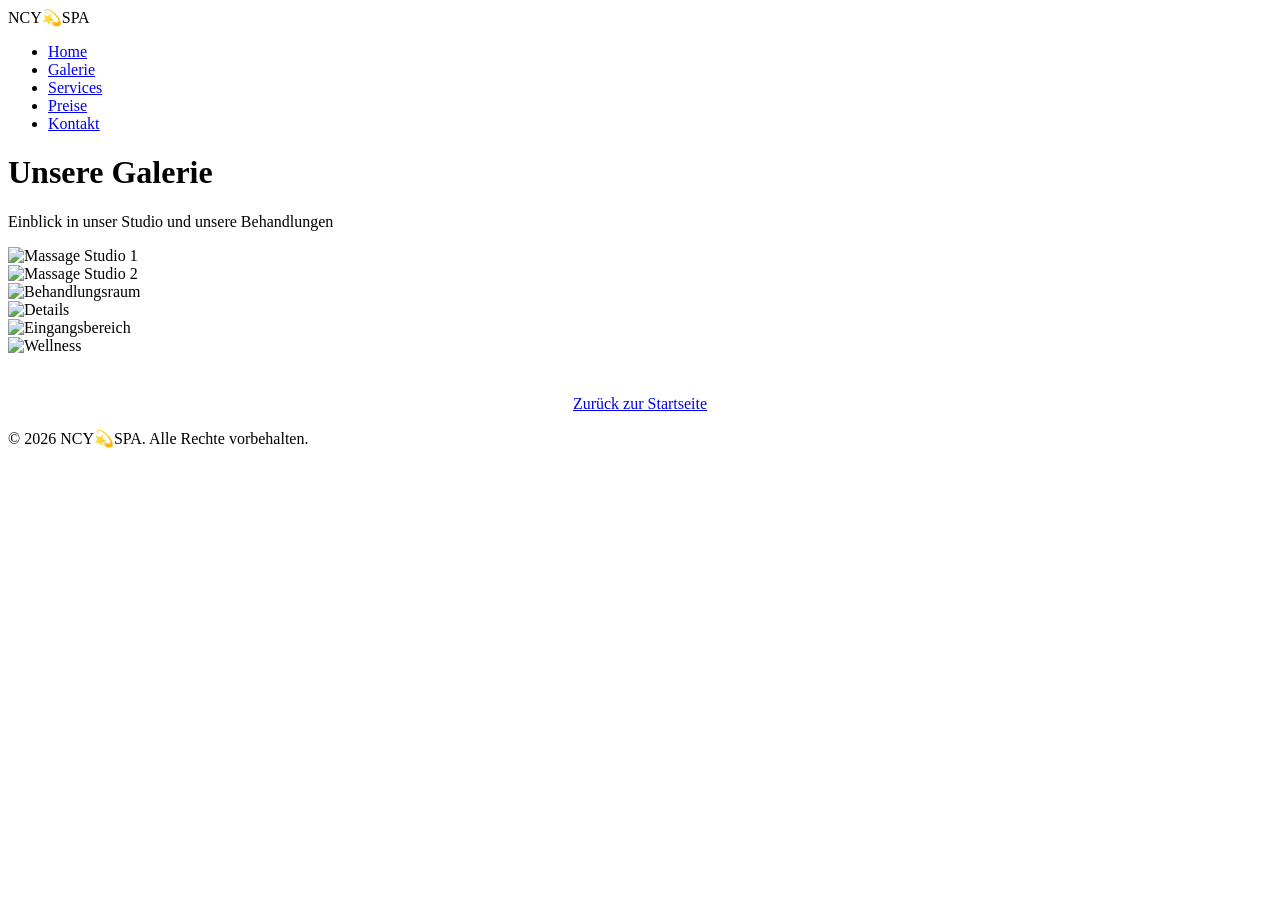
==== galerie.html @ fbb6ca57 "Add galerie.html for gallery page" ====
<!DOCTYPE html>
<html lang="de">
<head>
    <meta charset="UTF-8">
    <meta name="viewport" content="width=device-width, initial-scale=1.0">
    <title>Galerie - NCY💫SPA</title>
    <link rel="stylesheet" href="style.css">
</head>
<body>
    <!-- Navigation -->
    <nav class="navbar">
        <div class="container">
            <div class="logo">NCY💫SPA</div>
            <ul class="nav-links">
                <li><a href="index.html">Home</a></li>
                <li><a href="galerie.html">Galerie</a></li>
                <li><a href="index.html#services">Services</a></li>
                <li><a href="index.html#prices">Preise</a></li>
                <li><a href="index.html#contact">Kontakt</a></li>
            </ul>
        </div>
    </nav>

    <!-- Galerie Header -->
    <header class="gallery-header">
        <div class="container">
            <h1>Unsere Galerie</h1>
            <p>Einblick in unser Studio und unsere Behandlungen</p>
        </div>
    </header>

    <!-- Galerie Grid -->
    <section class="gallery-section">
        <div class="container">
            <div class="gallery-grid">
                <!-- Hier fügst du deine Bilder ein -->
                <div class="gallery-item">
                    <img src="bild1.jpg" alt="Massage Studio 1">
                </div>
                <div class="gallery-item">
                    <img src="bild2.jpg" alt="Massage Studio 2">
                </div>
                <div class="gallery-item">
                    <img src="bild3.jpg" alt="Behandlungsraum">
                </div>
                <div class="gallery-item">
                    <img src="bild4.jpg" alt="Details">
                </div>
                <div class="gallery-item">
                    <img src="bild5.jpg" alt="Eingangsbereich">
                </div>
                <div class="gallery-item">
                    <img src="bild6.jpg" alt="Wellness">
                </div>
            </div>
            <div style="text-align: center; margin-top: 40px;">
                <a href="index.html" class="cta-button">Zurück zur Startseite</a>
            </div>
        </div>
    </section>

    <!-- Footer -->
    <footer class="footer">
        <div class="container">
            <p>&copy; 2026 NCY💫SPA. Alle Rechte vorbehalten.</p>
        </div>
    </footer>
</body>
</html>
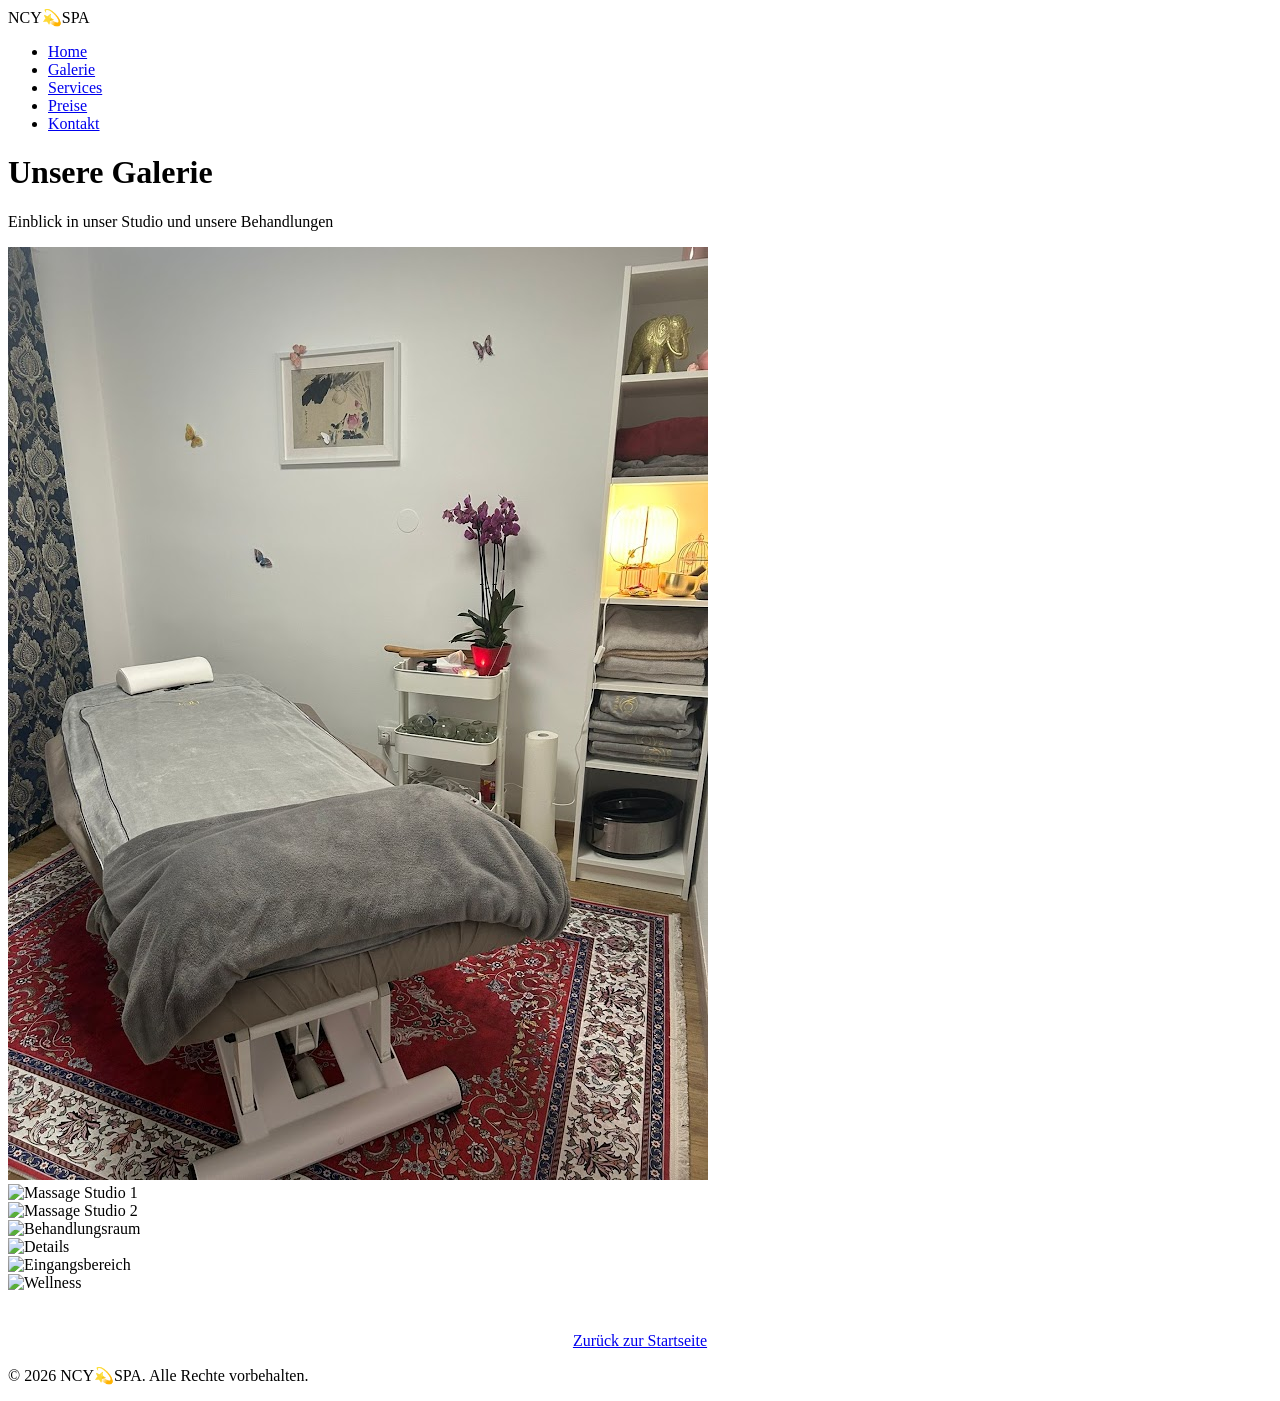
==== commit 86d7665e: "Add image to gallery section in galerie.html" ====
--- a/galerie.html
+++ b/galerie.html
@@ -33,7 +33,7 @@
     <section class="gallery-section">
         <div class="container">
             <div class="gallery-grid">
-                <!-- Hier fügst du deine Bilder ein -->
+                <img src="studio.jpg" alt="NCY SPA Eingangsbereich">
                 <div class="gallery-item">
                     <img src="bild1.jpg" alt="Massage Studio 1">
                 </div>
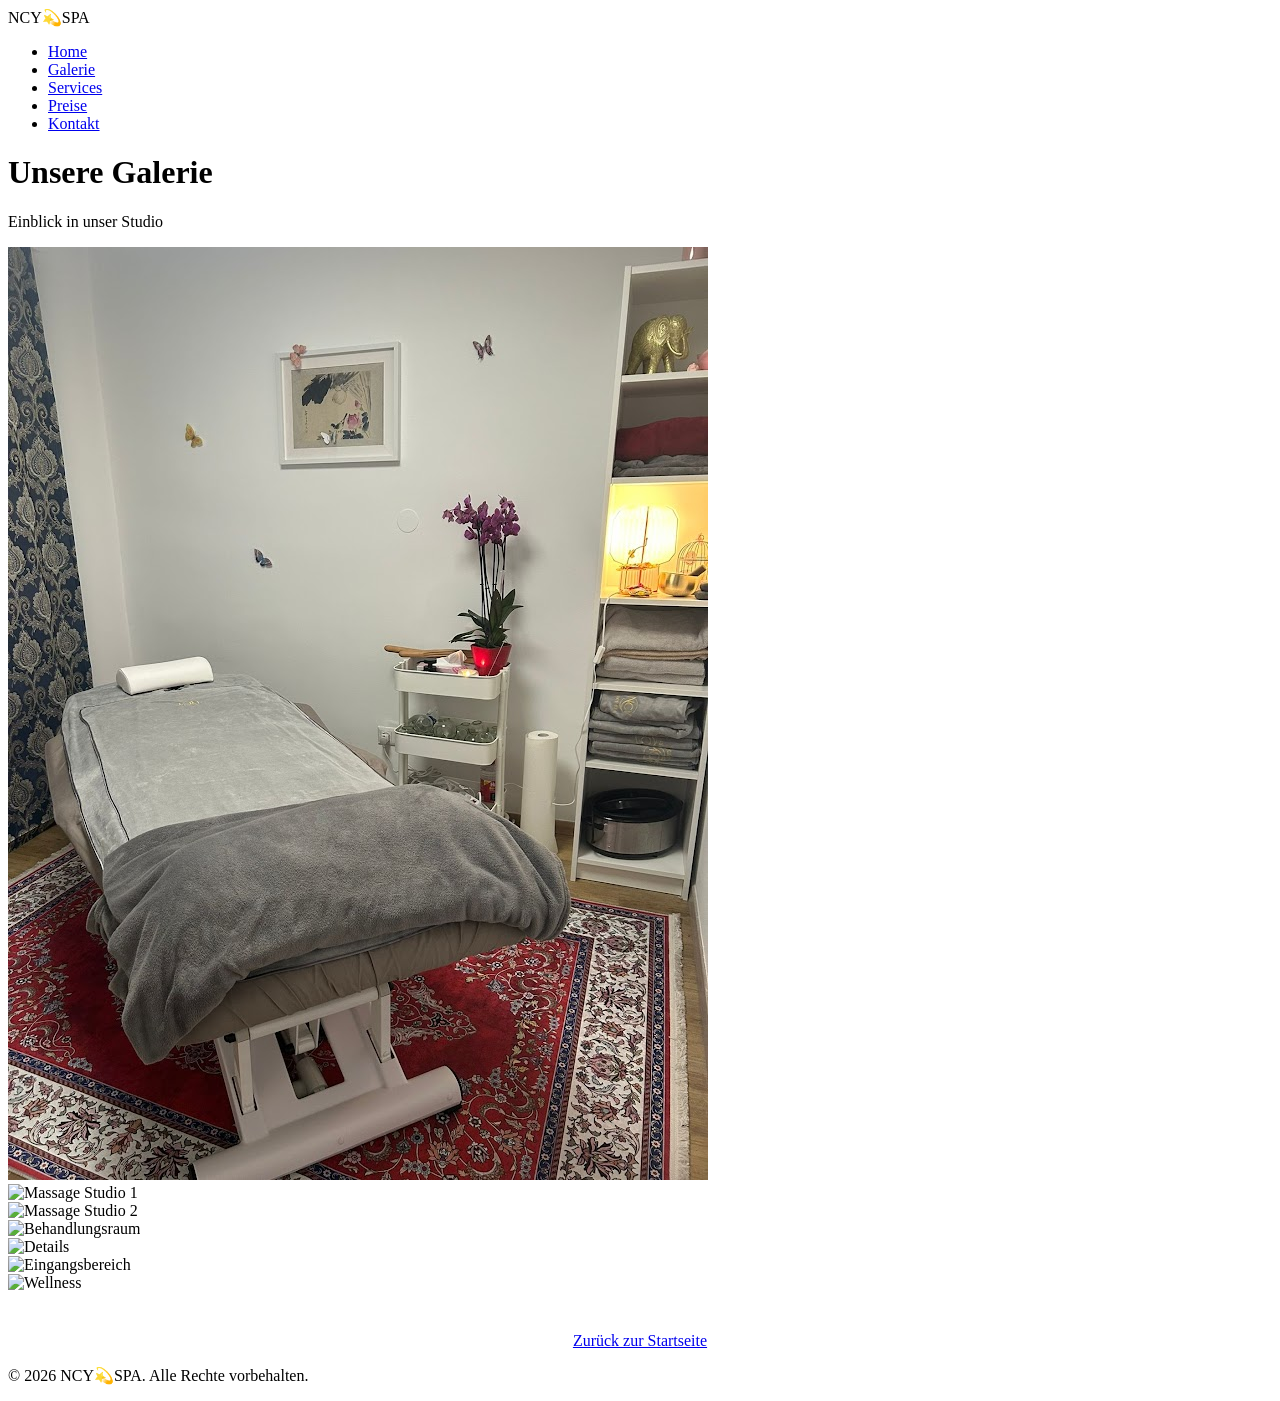
==== commit b040d0f5: "Update gallery description text" ====
--- a/galerie.html
+++ b/galerie.html
@@ -25,7 +25,7 @@
     <header class="gallery-header">
         <div class="container">
             <h1>Unsere Galerie</h1>
-            <p>Einblick in unser Studio und unsere Behandlungen</p>
+            <p>Einblick in unser Studio</p>
         </div>
     </header>
 
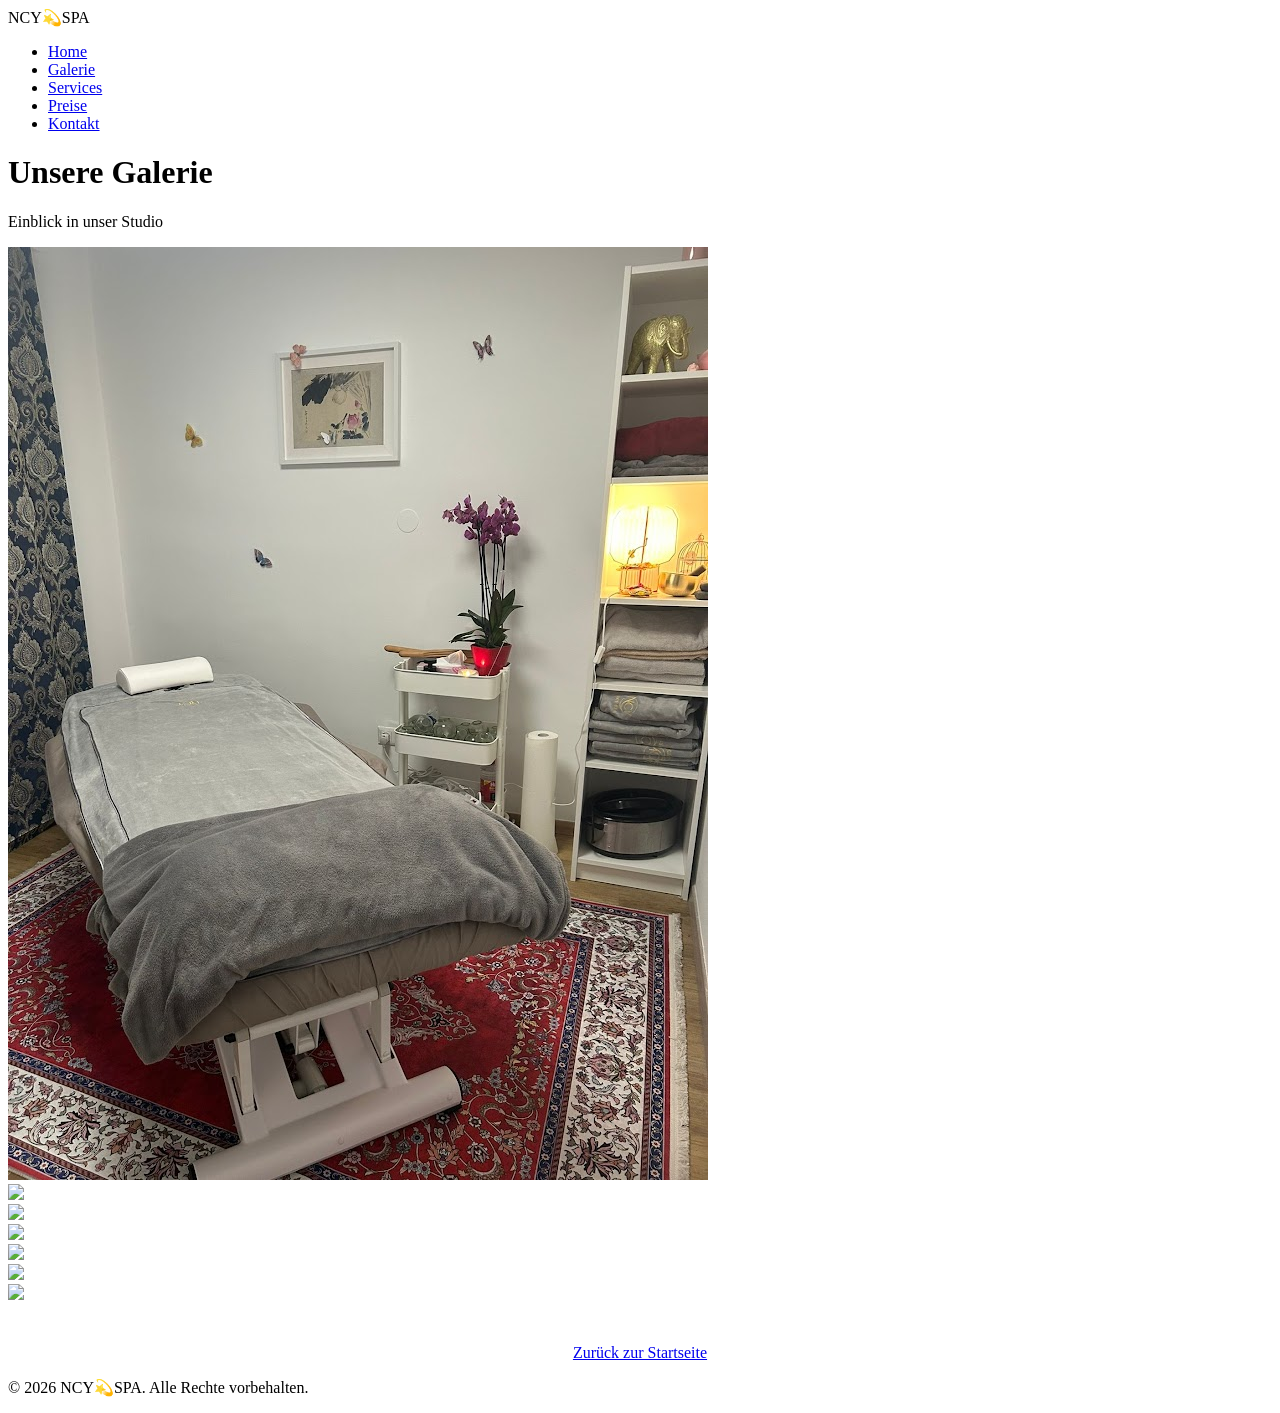
==== commit 70301a09: "Remove alt attributes from gallery images" ====
--- a/galerie.html
+++ b/galerie.html
@@ -33,24 +33,24 @@
     <section class="gallery-section">
         <div class="container">
             <div class="gallery-grid">
-                <img src="studio.jpg" alt="NCY SPA Eingangsbereich">
+                <img src="studio.jpg">
                 <div class="gallery-item">
-                    <img src="bild1.jpg" alt="Massage Studio 1">
+                    <img src="bild1.jpg">
                 </div>
                 <div class="gallery-item">
-                    <img src="bild2.jpg" alt="Massage Studio 2">
+                    <img src="bild2.jpg">
                 </div>
                 <div class="gallery-item">
-                    <img src="bild3.jpg" alt="Behandlungsraum">
+                    <img src="bild3.jpg">
                 </div>
                 <div class="gallery-item">
-                    <img src="bild4.jpg" alt="Details">
+                    <img src="bild4.jpg">
                 </div>
                 <div class="gallery-item">
-                    <img src="bild5.jpg" alt="Eingangsbereich">
+                    <img src="bild5.jpg">
                 </div>
                 <div class="gallery-item">
-                    <img src="bild6.jpg" alt="Wellness">
+                    <img src="bild6.jpg">
                 </div>
             </div>
             <div style="text-align: center; margin-top: 40px;">
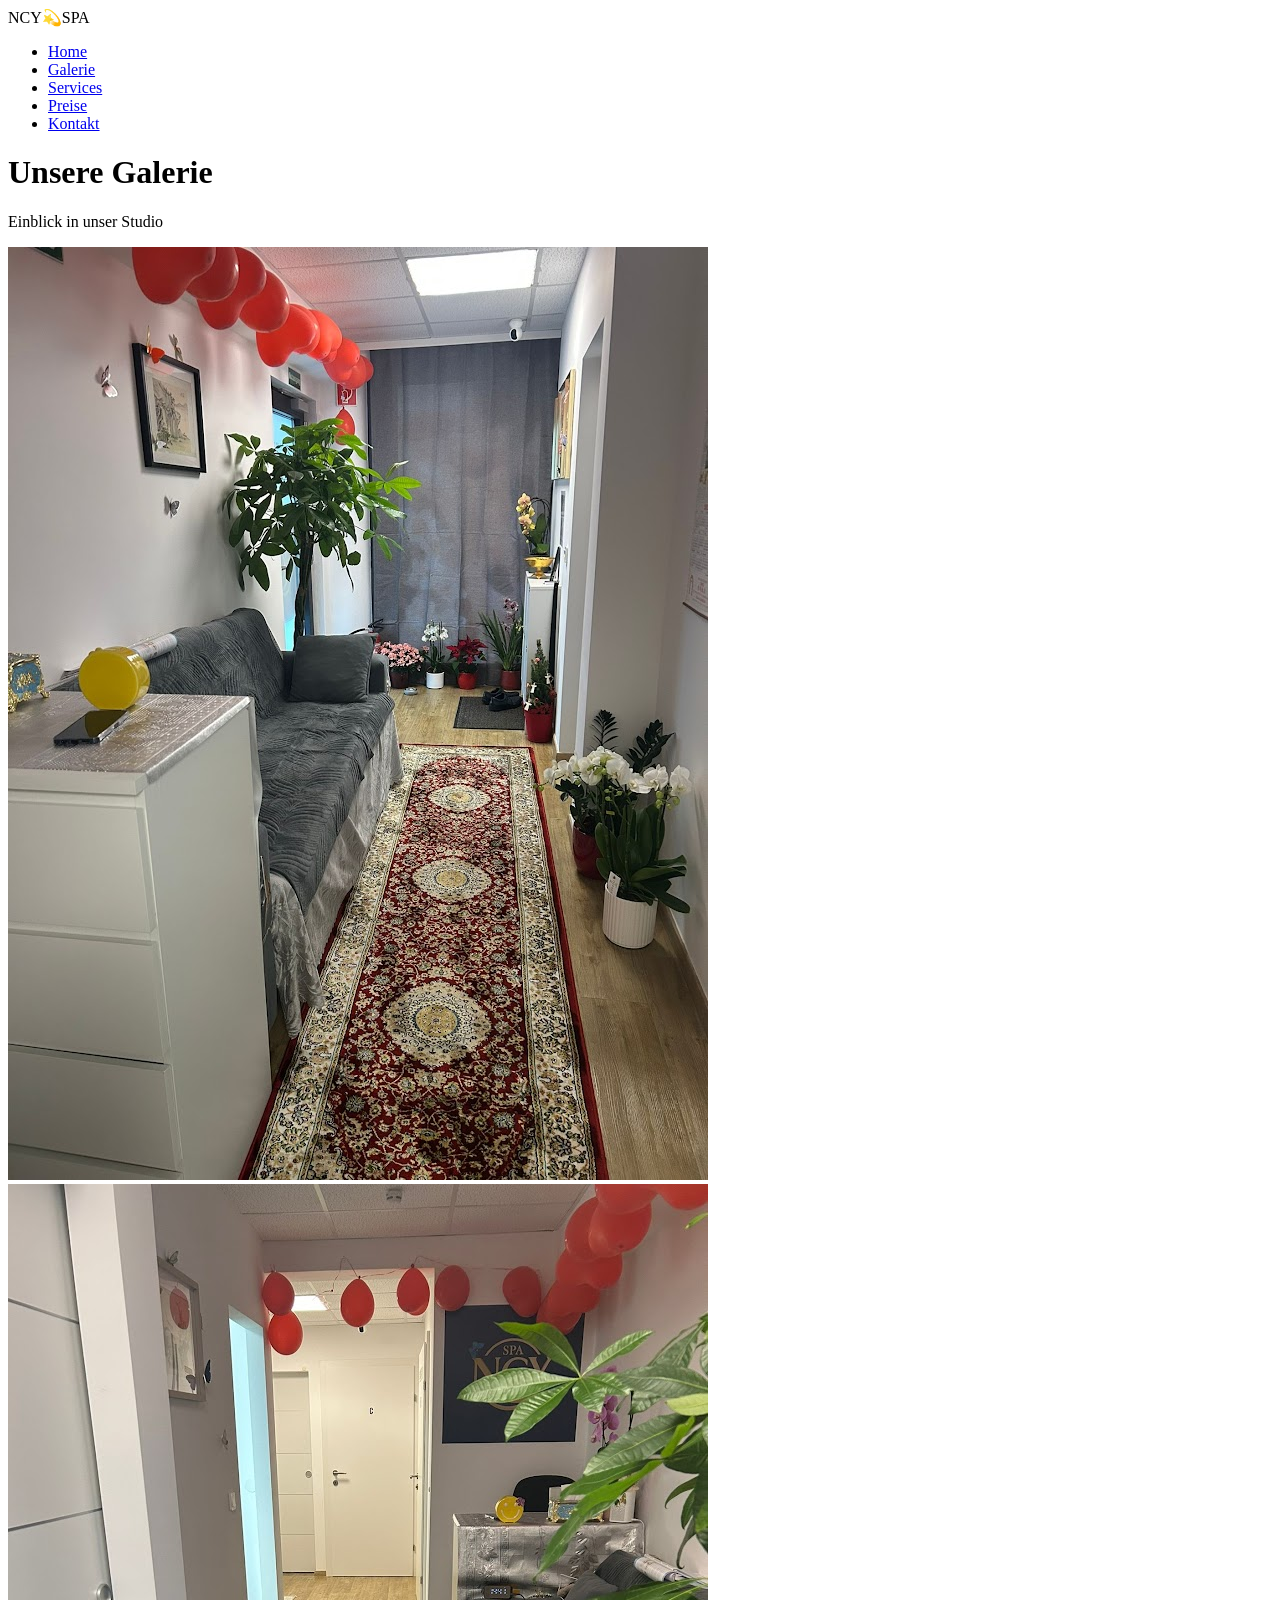
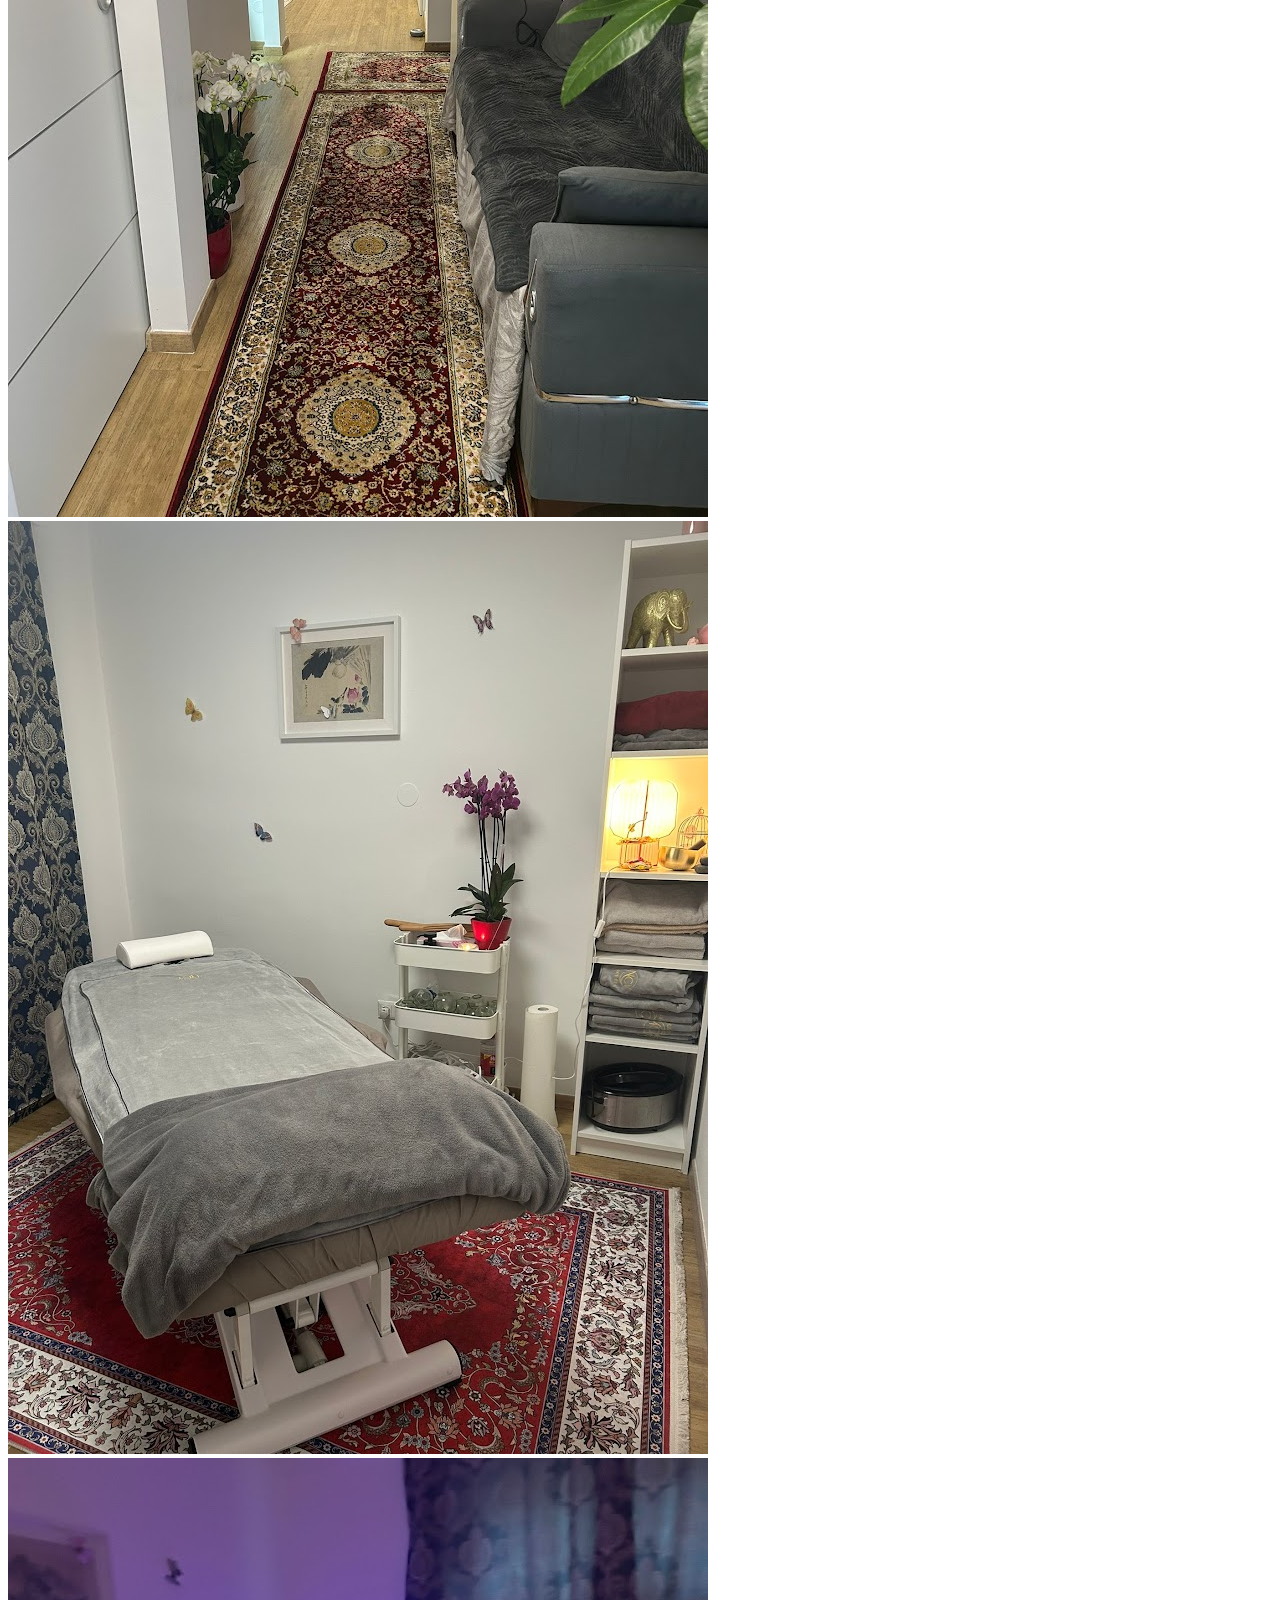
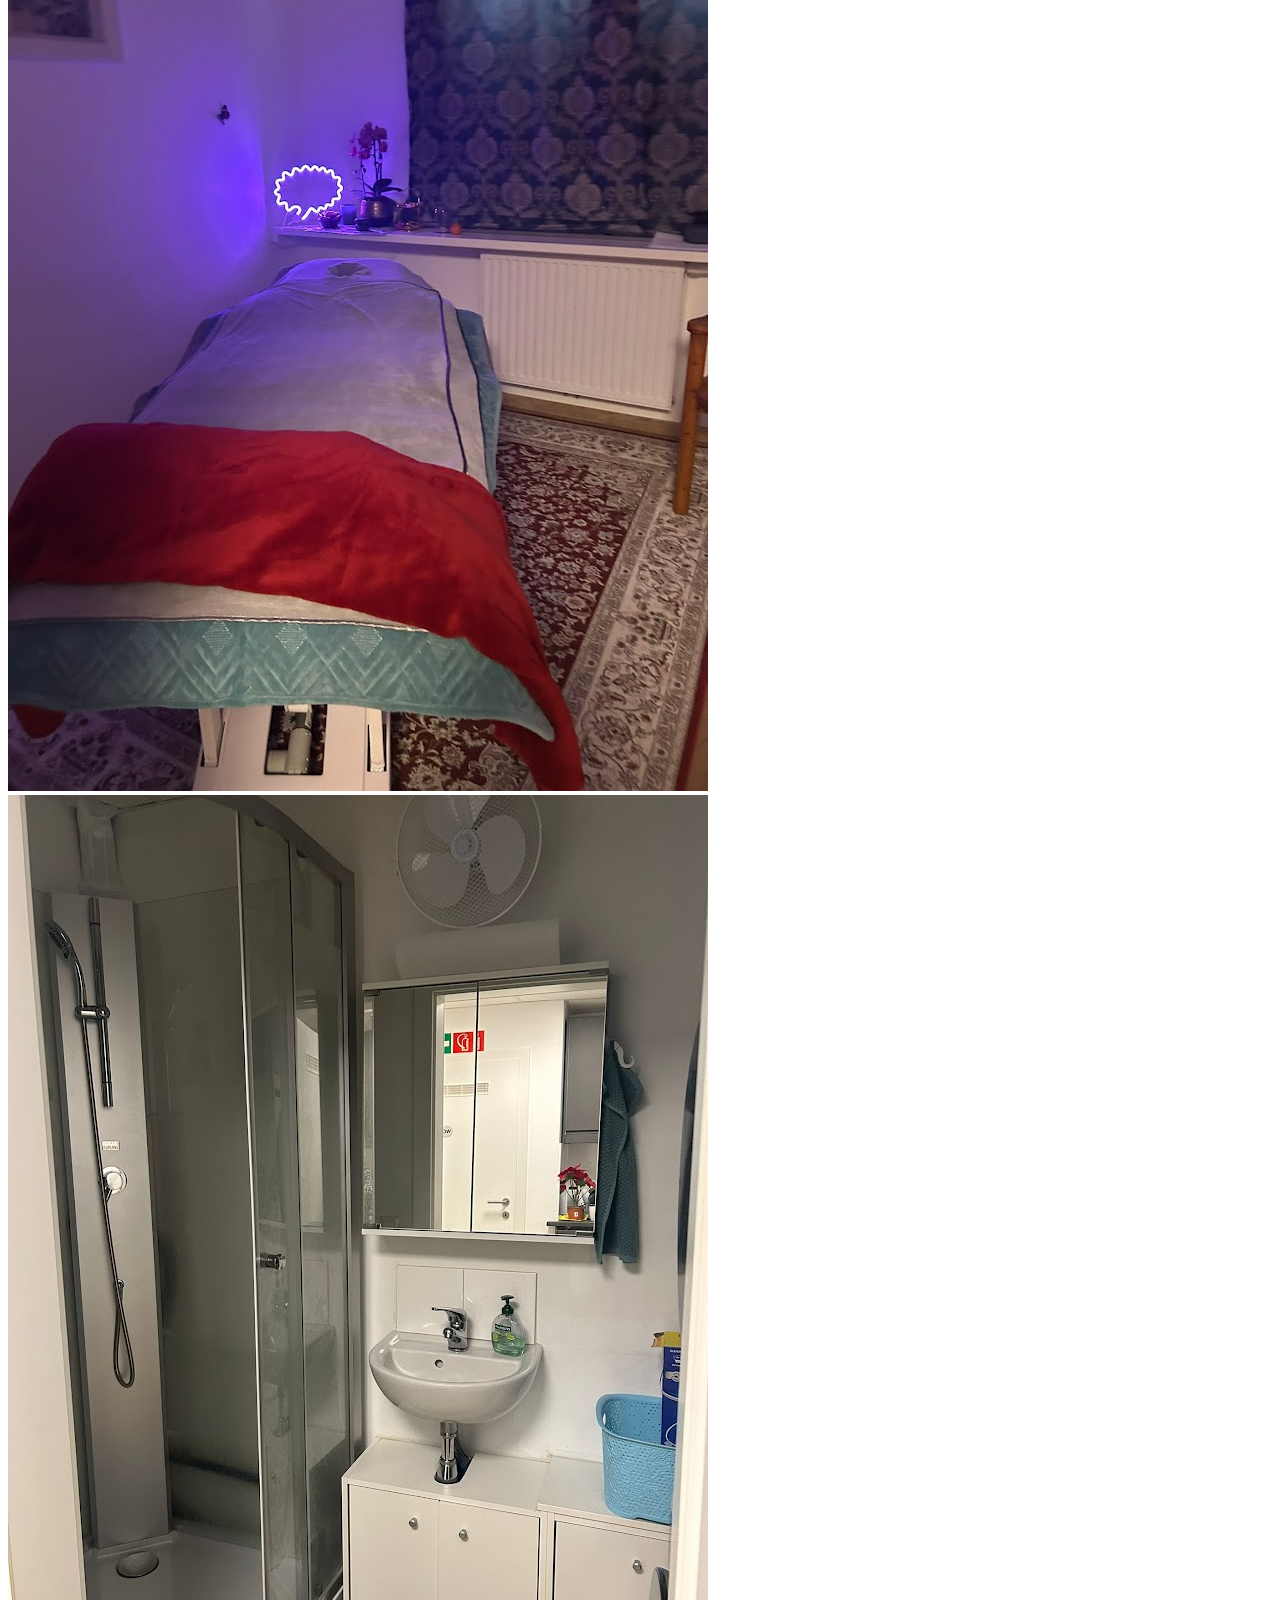
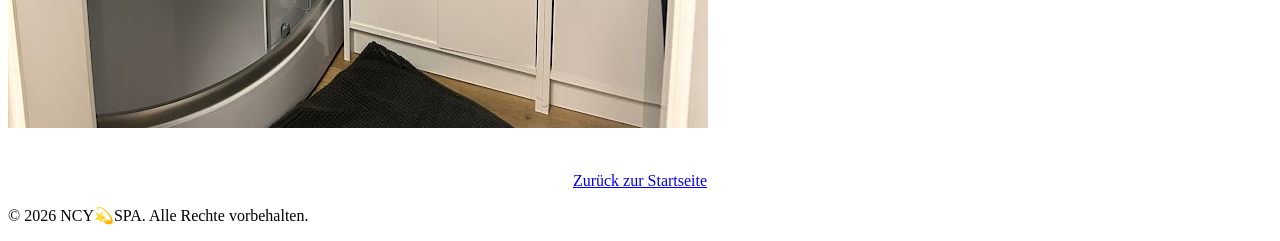
==== commit 8b1aef0a: "Update galerie.html" ====
--- a/galerie.html
+++ b/galerie.html
@@ -31,33 +31,36 @@
 
     <!-- Galerie Grid -->
     <section class="gallery-section">
-        <div class="container">
-            <div class="gallery-grid">
+    <div class="container">
+        <div class="gallery-grid">
+            
+            <div class="gallery-item">
+                <img src="eingang.jpg">
+            </div>
+
+            <div class="gallery-item">
+                <img src="eingang%202.jpg">
+            </div>
+
+            <div class="gallery-item">
                 <img src="studio.jpg">
-                <div class="gallery-item">
-                    <img src="bild1.jpg">
-                </div>
-                <div class="gallery-item">
-                    <img src="bild2.jpg">
-                </div>
-                <div class="gallery-item">
-                    <img src="bild3.jpg">
-                </div>
-                <div class="gallery-item">
-                    <img src="bild4.jpg">
-                </div>
-                <div class="gallery-item">
-                    <img src="bild5.jpg">
-                </div>
-                <div class="gallery-item">
-                    <img src="bild6.jpg">
-                </div>
             </div>
-            <div style="text-align: center; margin-top: 40px;">
-                <a href="index.html" class="cta-button">Zurück zur Startseite</a>
+
+            <div class="gallery-item">
+                <img src="studio%202.jpg">
             </div>
+
+            <div class="gallery-item">
+                <img src="Badezimmer.jpg">
+            </div>
+
         </div>
-    </section>
+
+        <div style="text-align: center; margin-top: 40px;">
+            <a href="index.html" class="cta-button">Zurück zur Startseite</a>
+        </div>
+    </div>
+</section>
 
     <!-- Footer -->
     <footer class="footer">
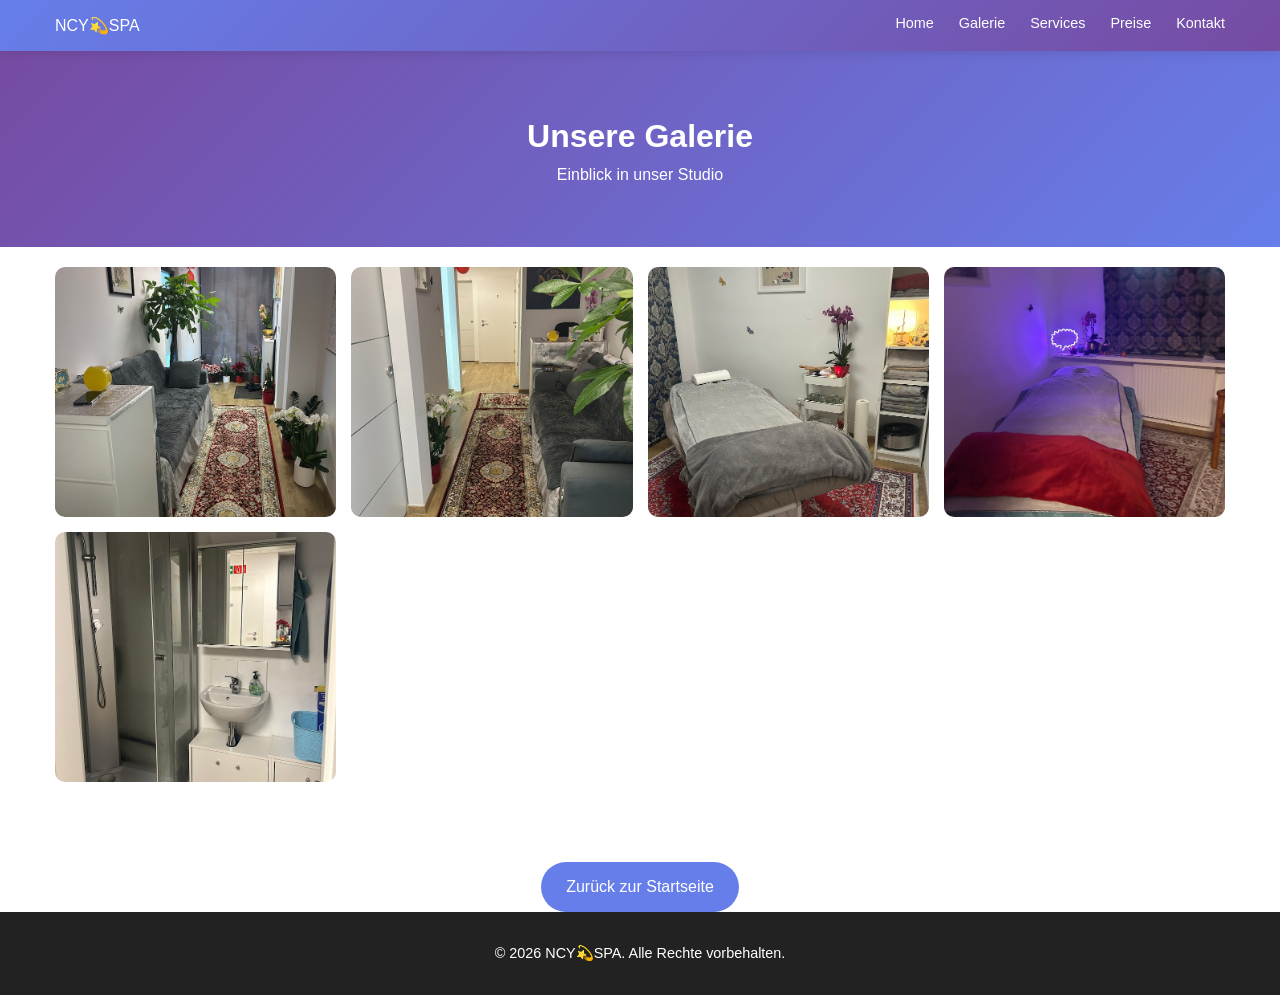
==== commit ee04653b: "Refactor gallery section and update images" ====
--- a/galerie.html
+++ b/galerie.html
@@ -7,10 +7,11 @@
     <link rel="stylesheet" href="style.css">
 </head>
 <body>
-    <!-- Navigation -->
     <nav class="navbar">
         <div class="container">
-            <div class="logo">NCY💫SPA</div>
+            <div class="brand-box">
+                <span class="logo-text">NCY💫SPA</span>
+            </div>
             <ul class="nav-links">
                 <li><a href="index.html">Home</a></li>
                 <li><a href="galerie.html">Galerie</a></li>
@@ -21,7 +22,6 @@
         </div>
     </nav>
 
-    <!-- Galerie Header -->
     <header class="gallery-header">
         <div class="container">
             <h1>Unsere Galerie</h1>
@@ -29,40 +29,21 @@
         </div>
     </header>
 
-    <!-- Galerie Grid -->
     <section class="gallery-section">
-    <div class="container">
-        <div class="gallery-grid">
-            
-            <div class="gallery-item">
-                <img src="eingang.jpg">
+        <div class="container">
+            <div class="gallery-grid">
+                <div class="gallery-item"><img src="eingang.jpg" alt="Eingang"></div>
+                <div class="gallery-item"><img src="eingang%202.jpg" alt="Eingang 2"></div>
+                <div class="gallery-item"><img src="studio.jpg" alt="Studio"></div>
+                <div class="gallery-item"><img src="studio%202.jpg" alt="Studio 2"></div>
+                <div class="gallery-item"><img src="Badezimmer.jpg" alt="Badezimmer"></div>
             </div>
+            <div style="text-align: center; margin-top: 40px;">
+                <a href="index.html" class="cta-button">Zurück zur Startseite</a>
+            </div>
+        </div>
+    </section>
 
-            <div class="gallery-item">
-                <img src="eingang%202.jpg">
-            </div>
-
-            <div class="gallery-item">
-                <img src="studio.jpg">
-            </div>
-
-            <div class="gallery-item">
-                <img src="studio%202.jpg">
-            </div>
-
-            <div class="gallery-item">
-                <img src="Badezimmer.jpg">
-            </div>
-
-        </div>
-
-        <div style="text-align: center; margin-top: 40px;">
-            <a href="index.html" class="cta-button">Zurück zur Startseite</a>
-        </div>
-    </div>
-</section>
-
-    <!-- Footer -->
     <footer class="footer">
         <div class="container">
             <p>&copy; 2026 NCY💫SPA. Alle Rechte vorbehalten.</p>
--- a/style.css
+++ b/style.css
@@ -0,0 +1,233 @@
+/* GRUNDSTEUERUNG */
+* {
+    margin: 0;
+    padding: 0;
+    box-sizing: border-box;
+}
+
+body {
+    font-family: 'Segoe UI', Tahoma, Geneva, Verdana, sans-serif;
+    line-height: 1.6;
+    color: #333;
+    overflow-x: hidden; /* Verhindert seitliches Wackeln am Handy */
+}
+
+/* Bilder global anpassen - WICHTIG FÜR HANDYS */
+img {
+    max-width: 100%; /* Bild wird nie breiter als der Bildschirm */
+    height: auto;    /* Proportional richtiges Verhältnis */
+    display: block;
+    margin: 0 auto;
+}
+
+.container {
+    max-width: 1200px;
+    margin: 0 auto;
+    padding: 0 15px;
+}
+
+/* NAVIGATION */
+.navbar {
+    background: linear-gradient(135deg, #667eea 0%, #764ba2 100%);
+    color: white;
+    padding: 10px 0;
+    position: sticky;
+    top: 0;
+    z-index: 1000;
+    box-shadow: 0 2px 10px rgba(0, 0, 0, 0.1);
+}
+
+.navbar .container {
+    display: flex;
+    flex-direction: column; /* Stapelt Logo und Links am Handy */
+    align-items: center;
+    text-align: center;
+}
+
+.navbar h1 {
+    font-size: 1.4rem;
+    margin-bottom: 10px;
+    line-height: 1.2;
+}
+
+.navbar h1 p {
+    font-size: 0.9rem;
+    font-weight: normal;
+    margin: 0;
+}
+
+.nav-links {
+    display: flex;
+    list-style: none;
+    gap: 12px;
+    flex-wrap: wrap; /* Zeilenumbruch, wenn das Menü zu breit wird */
+    justify-content: center;
+    padding-bottom: 5px;
+}
+
+.nav-links a {
+    color: white;
+    text-decoration: none;
+    font-size: 0.9rem;
+    font-weight: 500;
+}
+
+/* HERO SECTION (Das große Logo oben) */
+.hero {
+    background: linear-gradient(135deg, #667eea 0%, #764ba2 100%);
+    padding: 40px 20px;
+    display: flex;
+    justify-content: center;
+    align-items: center;
+}
+
+.hero-content img {
+    max-width: 250px; /* Logo wird am PC nicht zu riesig */
+    width: 80%;       /* Logo wird am Handy kleiner */
+    border-radius: 15px;
+    box-shadow: 0 10px 30px rgba(0,0,0,0.2);
+}
+
+/* SERVICES */
+.services {
+    padding: 40px 15px;
+    background: #f9f9f9;
+}
+
+.services h2 {
+    text-align: center;
+    color: #667eea;
+    margin-bottom: 25px;
+}
+
+.service-card {
+    background: white;
+    padding: 25px;
+    border-radius: 15px;
+    box-shadow: 0 4px 15px rgba(0, 0, 0, 0.05);
+    max-width: 800px;
+    margin: 0 auto;
+}
+
+/* PREISE */
+.prices {
+    padding: 40px 15px;
+}
+
+.prices h2 {
+    text-align: center;
+    color: #667eea;
+    margin-bottom: 25px;
+}
+
+.price-grid {
+    display: grid;
+    grid-template-columns: repeat(auto-fit, minmax(280px, 1fr));
+    gap: 20px;
+    margin-bottom: 30px;
+}
+
+.price-card {
+    background: linear-gradient(135deg, #667eea 0%, #764ba2 100%);
+    color: white;
+    padding: 20px;
+    border-radius: 15px;
+    text-align: center;
+}
+
+.price-card .price {
+    font-size: 2rem;
+    font-weight: bold;
+}
+
+/* KONTAKT & MAP */
+.contact {
+    padding: 40px 15px;
+}
+
+.contact-grid {
+    display: grid;
+    grid-template-columns: repeat(auto-fit, minmax(280px, 1fr));
+    gap: 20px;
+}
+
+.contact-info {
+    background: #f9f9f9;
+    padding: 20px;
+    border-radius: 15px;
+    text-align: center;
+}
+
+.map-container {
+    margin-top: 30px;
+    border-radius: 15px;
+    overflow: hidden;
+    height: 300px; /* Feste Höhe am Handy */
+}
+
+.map-container iframe {
+    height: 100% !important;
+}
+
+/* GALERIE */
+.gallery-header {
+    background: linear-gradient(135deg, #764ba2 0%, #667eea 100%);
+    color: white;
+    padding: 60px 20px;
+    text-align: center;
+}
+
+.gallery-grid {
+    display: grid;
+    grid-template-columns: repeat(auto-fit, minmax(250px, 1fr));
+    gap: 15px;
+    padding: 20px 0;
+}
+
+.gallery-item img {
+    width: 100%;
+    height: 250px;
+    object-fit: cover; /* Bilder werden passend zugeschnitten statt gequetscht */
+    border-radius: 10px;
+}
+
+/* FOOTER */
+.footer {
+    background: #222;
+    color: white;
+    text-align: center;
+    padding: 30px 15px;
+    font-size: 0.9rem;
+}
+
+/* BUTTONS */
+.cta-button {
+    display: inline-block;
+    background: #667eea;
+    color: white;
+    padding: 12px 25px;
+    border-radius: 50px;
+    text-decoration: none;
+    margin-top: 20px;
+}
+
+/* ANPASSUNGEN FÜR GROSSE BILDSCHIRME (PC) */
+@media (min-width: 768px) {
+    .navbar .container {
+        flex-direction: row; /* Am PC wieder nebeneinander */
+        justify-content: space-between;
+    }
+    
+    .navbar h1 {
+        text-align: left;
+        margin-bottom: 0;
+    }
+
+    .nav-links {
+        gap: 25px;
+    }
+
+    .map-container {
+        height: 450px;
+    }
+}
